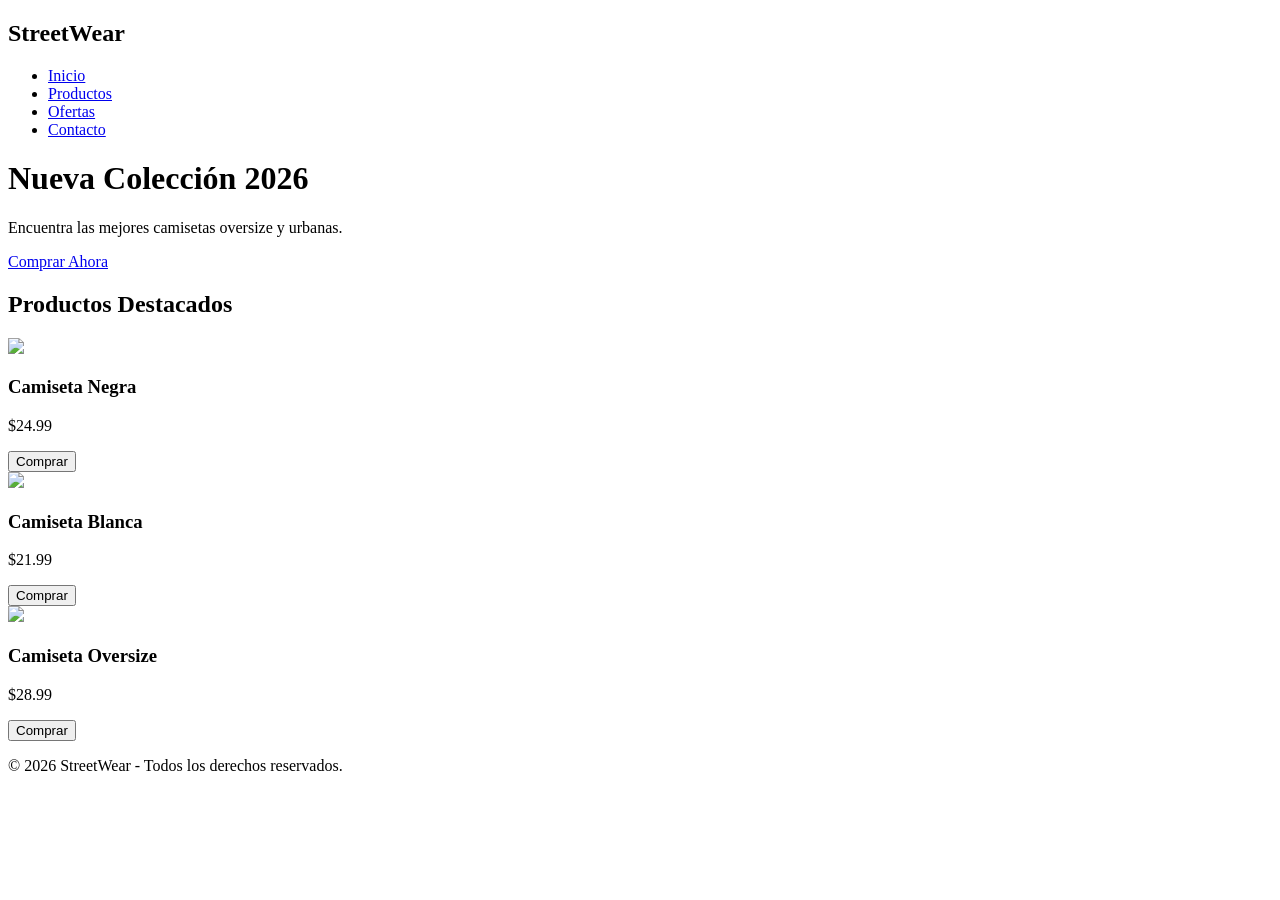
==== index.html @ 21a292bf "Rename indexpagina de ropa.html to index.html" ====
<!doctype html>
<html lang="es">
  <head>
    <meta charset="UTF-8" />
    <meta name="viewport" content="width=device-width, initial-scale=1.0" />

    <title>Tienda de Camisetas</title>

    <link rel="stylesheet" href="/ropa.css" />

    <link rel="preconnect" href="https://fonts.googleapis.com" />

    <link
      href="https://fonts.googleapis.com/css2?family=Poppins:wght@300;400;500;600;700&display=swap"
      rel="stylesheet"
    />
  </head>

  <body>
    <header>
      <nav>
        <h2 class="logo">StreetWear</h2>

        <ul>
          <li><a href="#">Inicio</a></li>

          <li><a href="#">Productos</a></li>

          <li><a href="#">Ofertas</a></li>

          <li><a href="#">Contacto</a></li>
        </ul>
      </nav>

      <div class="contenido">
        <h1>Nueva Colección 2026</h1>

        <p>Encuentra las mejores camisetas oversize y urbanas.</p>

        <a href="#">Comprar Ahora</a>
      </div>
    </header>

    <section class="productos">
      <h2>Productos Destacados</h2>

      <div class="cards">
        <div class="card">
          <img src="img/camiseta1.jpg" />

          <h3>Camiseta Negra</h3>

          <p>$24.99</p>

          <button>Comprar</button>
        </div>

        <div class="card">
          <img src="img/camiseta2.jpg" />

          <h3>Camiseta Blanca</h3>

          <p>$21.99</p>

          <button>Comprar</button>
        </div>

        <div class="card">
          <img src="img/camiseta3.jpg" />

          <h3>Camiseta Oversize</h3>

          <p>$28.99</p>

          <button>Comprar</button>
        </div>
      </div>
    </section>

    <footer>
      <p>© 2026 StreetWear - Todos los derechos reservados.</p>
    </footer>
  </body>
</html>
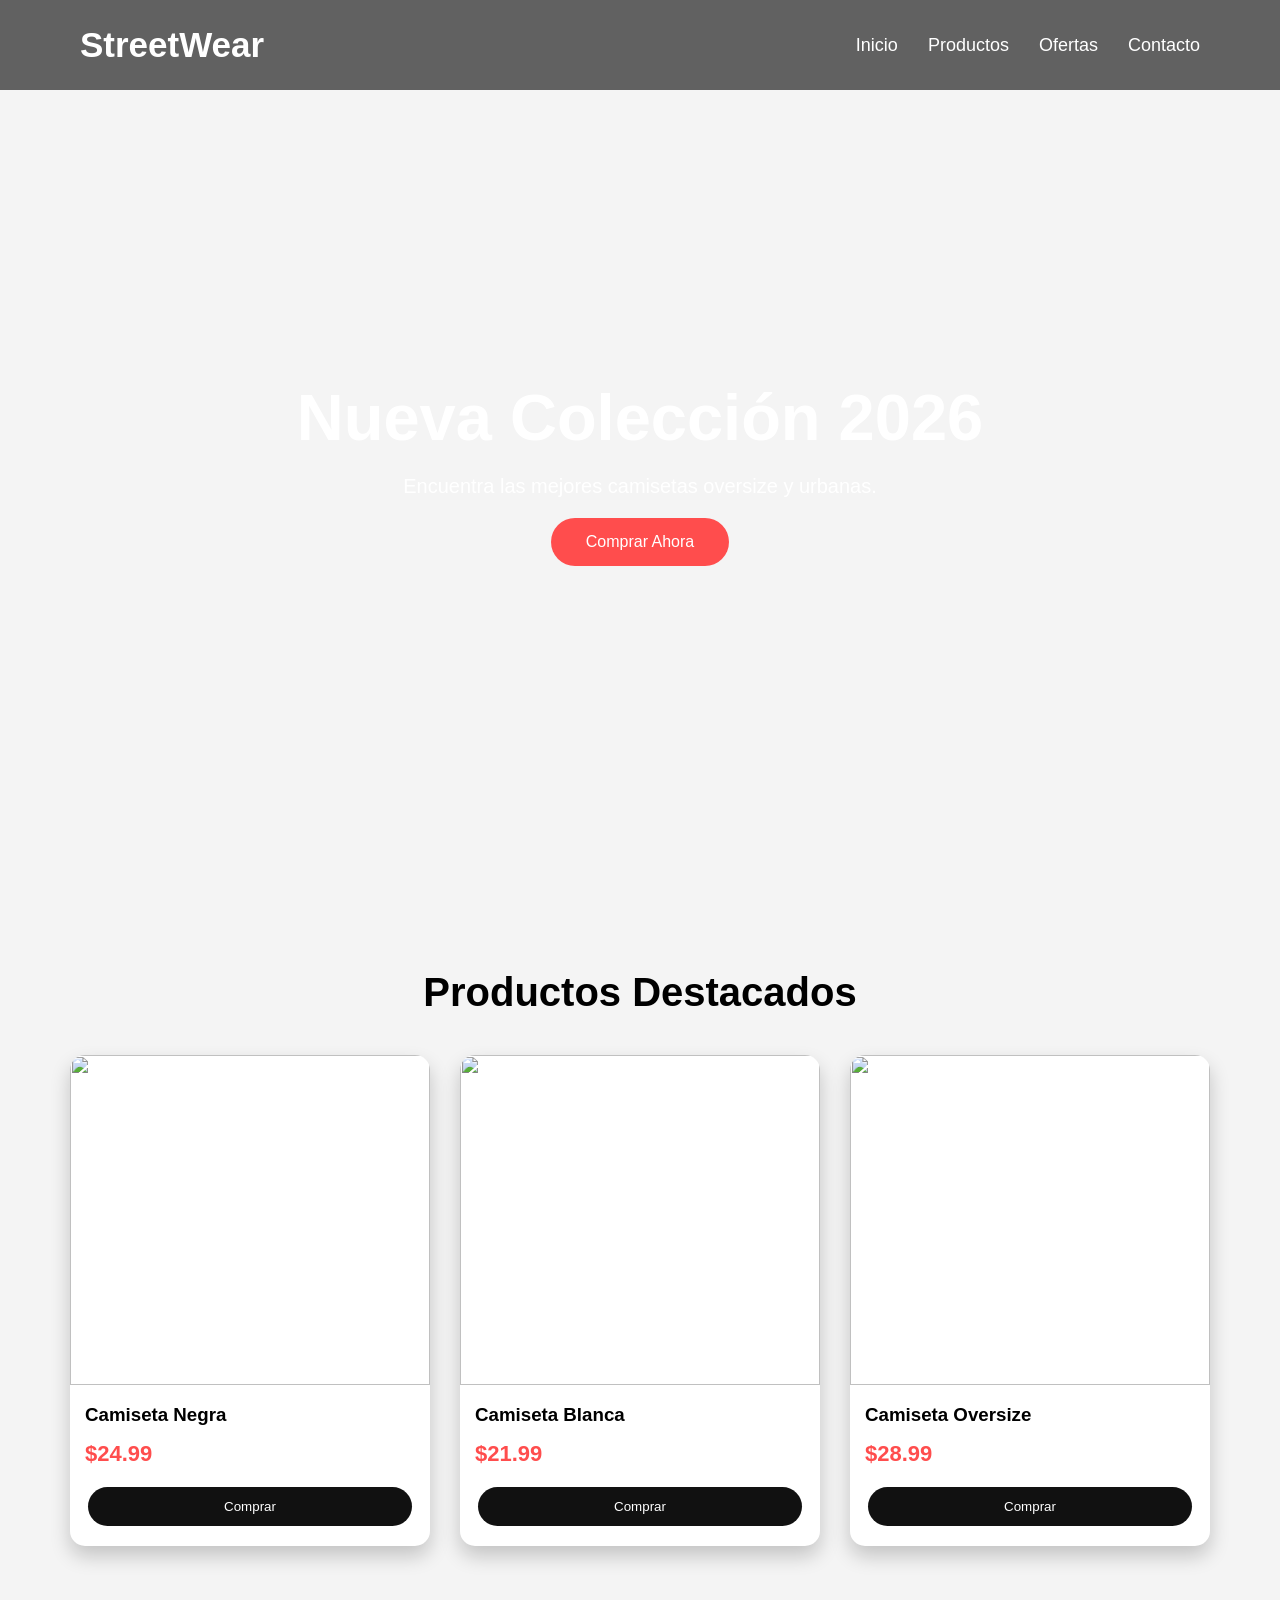
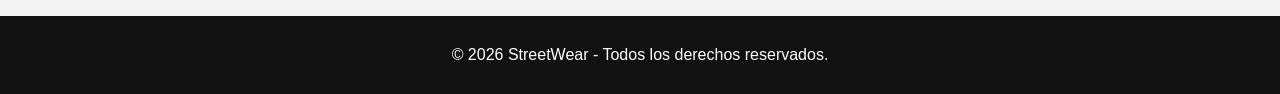
==== commit 318dbe9a: "Update stylesheet link from ropa.css to style.css" ====
--- a/index.html
+++ b/index.html
@@ -6,7 +6,7 @@
 
     <title>Tienda de Camisetas</title>
 
-    <link rel="stylesheet" href="/ropa.css" />
+    <link rel="stylesheet" href="/style.css" />
 
     <link rel="preconnect" href="https://fonts.googleapis.com" />
 
--- a/style.css
+++ b/style.css
@@ -0,0 +1,272 @@
+*{
+
+    margin:0;
+    padding:0;
+    box-sizing:border-box;
+    font-family:'Poppins',sans-serif;
+
+}
+
+body{
+
+    background:#f4f4f4;
+
+}
+
+header{
+
+    height:100vh;
+
+    background:url("../img/banner.jpg");
+
+    background-size:cover;
+
+    background-position:center;
+
+}
+
+nav{
+
+    display:flex;
+
+    justify-content:space-between;
+
+    align-items:center;
+
+    padding:25px 80px;
+
+    background:rgba(0,0,0,.6);
+
+}
+
+.logo{
+
+    color:white;
+
+    font-size:35px;
+
+}
+
+nav ul{
+
+    display:flex;
+
+    list-style:none;
+
+}
+
+nav ul li{
+
+    margin-left:30px;
+
+}
+
+nav ul li a{
+
+    text-decoration:none;
+
+    color:white;
+
+    font-size:18px;
+
+    transition:.3s;
+
+}
+
+nav ul li a:hover{
+
+    color:#ff4d4d;
+
+}
+
+.contenido{
+
+    height:85vh;
+
+    display:flex;
+
+    justify-content:center;
+
+    align-items:center;
+
+    flex-direction:column;
+
+    text-align:center;
+
+    color:white;
+
+}
+
+.contenido h1{
+
+    font-size:65px;
+
+}
+
+.contenido p{
+
+    margin:20px;
+
+    font-size:20px;
+
+}
+
+.contenido a{
+
+    text-decoration:none;
+
+    background:#ff4d4d;
+
+    color:white;
+
+    padding:15px 35px;
+
+    border-radius:30px;
+
+    transition:.3s;
+
+}
+
+.contenido a:hover{
+
+    background:#111;
+
+}
+
+.productos{
+
+    padding:70px;
+
+}
+
+.productos h2{
+
+    text-align:center;
+
+    margin-bottom:40px;
+
+    font-size:40px;
+
+}
+
+.cards{
+
+    display:grid;
+
+    grid-template-columns:repeat(auto-fit,minmax(280px,1fr));
+
+    gap:30px;
+
+}
+
+.card{
+
+    background:white;
+
+    border-radius:15px;
+
+    overflow:hidden;
+
+    box-shadow:0px 10px 20px rgba(0,0,0,.2);
+
+    transition:.4s;
+
+}
+
+.card:hover{
+
+    transform:translateY(-10px);
+
+}
+
+.card img{
+
+    width:100%;
+
+    height:330px;
+
+    object-fit:cover;
+
+}
+
+.card h3{
+
+    padding:15px;
+
+}
+
+.card p{
+
+    padding:0 15px;
+
+    color:#ff4d4d;
+
+    font-size:22px;
+
+    font-weight:bold;
+
+}
+
+.card button{
+
+    width:90%;
+
+    margin:20px auto;
+
+    display:block;
+
+    padding:12px;
+
+    border:none;
+
+    background:#111;
+
+    color:white;
+
+    border-radius:30px;
+
+    cursor:pointer;
+
+    transition:.3s;
+
+}
+
+.card button:hover{
+
+    background:#ff4d4d;
+
+}
+
+footer{
+
+    background:#111;
+
+    color:white;
+
+    text-align:center;
+
+    padding:30px;
+
+}
+
+@media(max-width:768px){
+
+nav{
+
+    flex-direction:column;
+
+}
+
+nav ul{
+
+    margin-top:20px;
+
+}
+
+.contenido h1{
+
+    font-size:40px;
+
+}
+
+}
